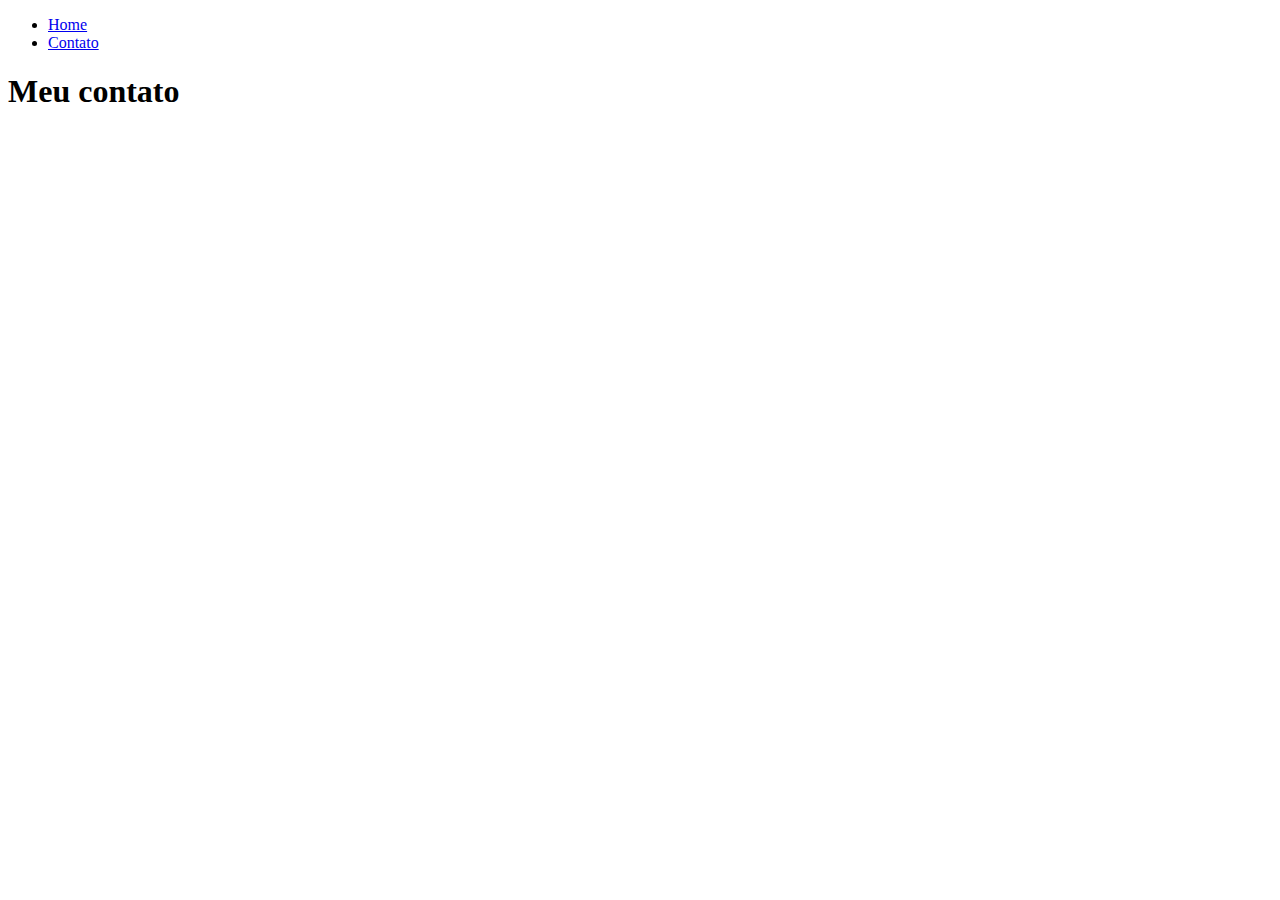
==== contato.html @ 9de90cbd "html" ====
<!DOCTYPE html>
<html lang="pt-br">
<head>
    <meta charset="UTF-8">
    <meta http-equiv="X-UA-Compatible" content="IE=edge">
    <meta name="viewport" content="width=device-width, initial-scale=1.0">
    <title>Document</title>
</head>
<body>
    <ul>
        <li><a href="index.html">Home</a></li>
        <li><a href="contato.html">Contato</a></li>
    </ul>
    <h1>Meu contato</h1>
    
</body>
</html>
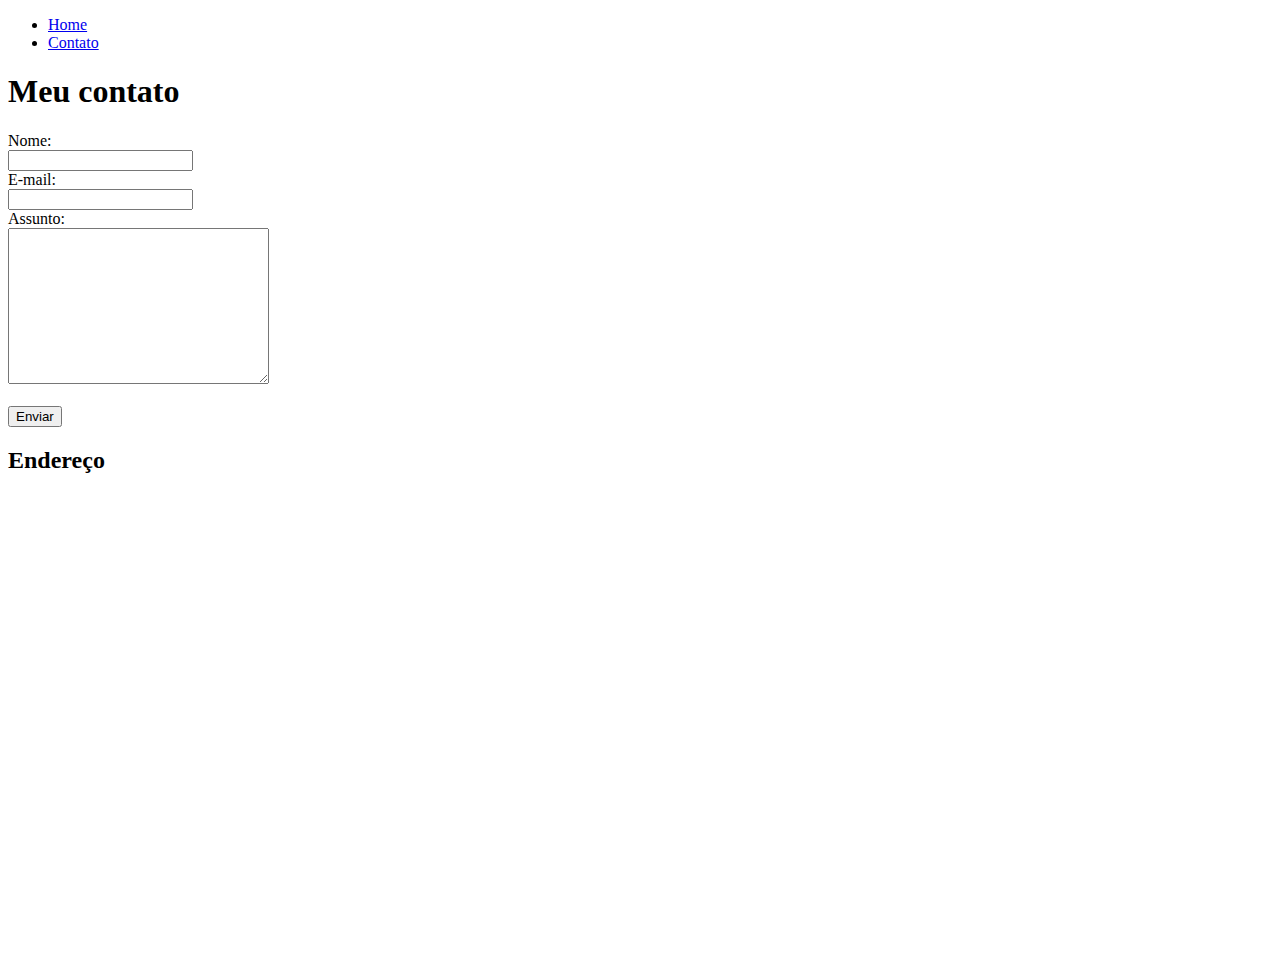
==== commit 5a71e305: "html atuzaliza" ====
--- a/contato.html
+++ b/contato.html
@@ -4,14 +4,30 @@
     <meta charset="UTF-8">
     <meta http-equiv="X-UA-Compatible" content="IE=edge">
     <meta name="viewport" content="width=device-width, initial-scale=1.0">
-    <title>Document</title>
+    <title>Contato</title>
 </head>
-<body>
+<body> 
     <ul>
         <li><a href="index.html">Home</a></li>
         <li><a href="contato.html">Contato</a></li>
     </ul>
     <h1>Meu contato</h1>
-    
+
+    <form>
+        <label for="nome">Nome:</label><br>
+        <input type="text" id="nome">
+        <br>
+        <label for="email">E-mail:</label><br>
+        <input type="email" id="email">
+        <br>
+        <label for="assunto">Assunto:</label><br>
+        <textarea name="assunto" id="assunto" cols="30" rows="10"></textarea>
+        <br>
+        <br>
+        <button>Enviar</button>
+    </form>
+
+    <h2>Endereço</h2>
+    <iframe src="https://www.google.com/maps/embed?pb=!1m18!1m12!1m3!1d14640.658463176143!2d-46.64109733157281!3d-23.454525905774172!2m3!1f0!2f0!3f0!3m2!1i1024!2i768!4f13.1!3m3!1m2!1s0x94cef71fd32d1739%3A0x4e300cf9e4fc04fd!2sHorto%20Florestal%2C%20S%C3%A3o%20Paulo%20-%20SP!5e0!3m2!1spt-BR!2sbr!4v1623868263950!5m2!1spt-BR!2sbr" width="600" height="450" style="border:0;" allowfullscreen="" loading="lazy"></iframe>
 </body>
 </html>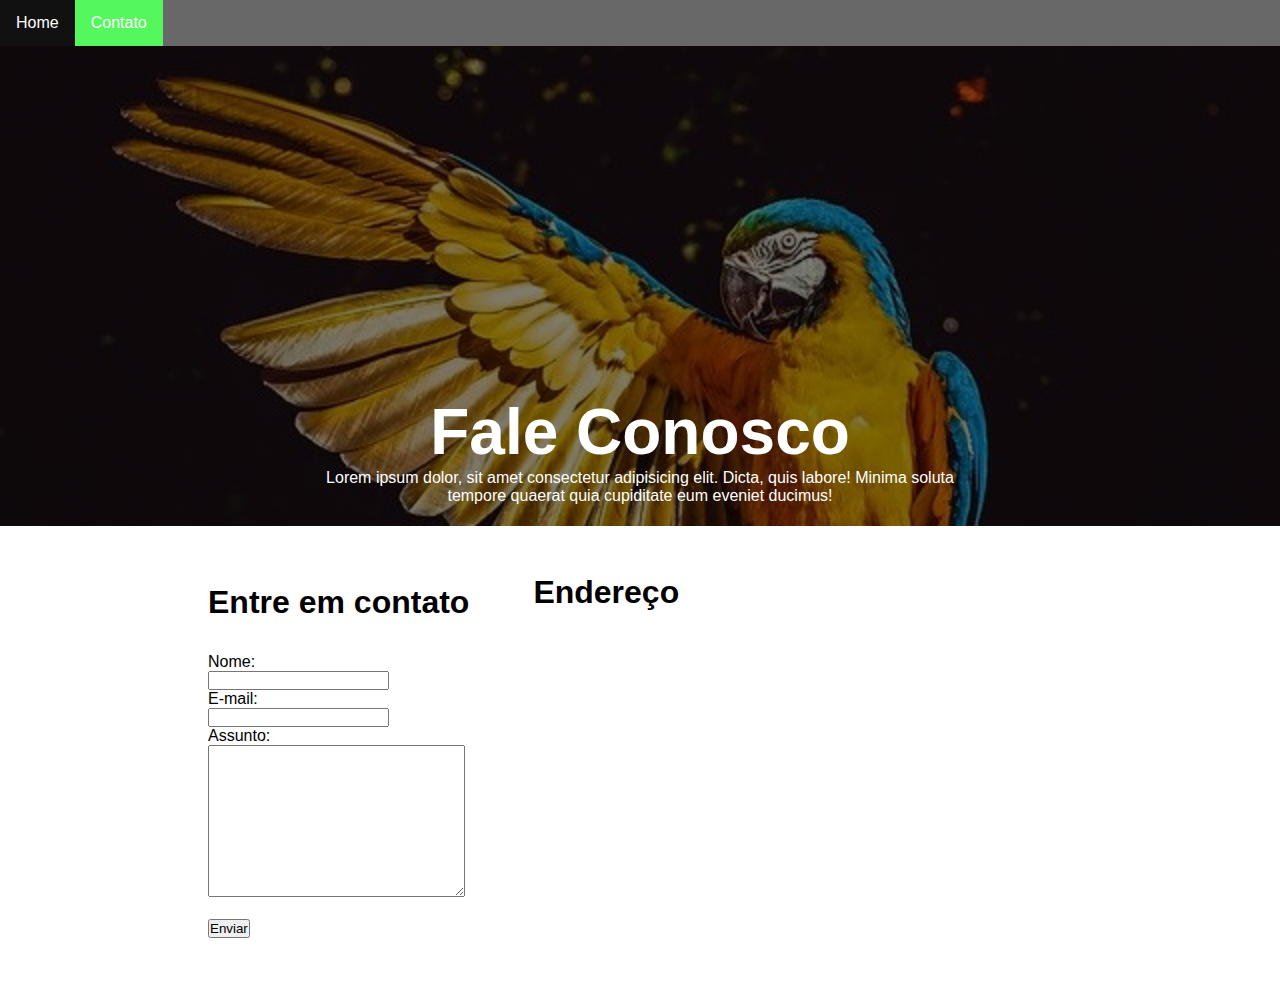
==== commit 74780e2f: "css" ====
--- a/contato.html
+++ b/contato.html
@@ -1,33 +1,53 @@
 <!DOCTYPE html>
 <html lang="pt-br">
+
 <head>
     <meta charset="UTF-8">
     <meta http-equiv="X-UA-Compatible" content="IE=edge">
     <meta name="viewport" content="width=device-width, initial-scale=1.0">
+    <link rel="stylesheet" href="assets/css/style.css">
     <title>Contato</title>
 </head>
-<body> 
-    <ul>
-        <li><a href="index.html">Home</a></li>
-        <li><a href="contato.html">Contato</a></li>
-    </ul>
-    <h1>Meu contato</h1>
 
-    <form>
-        <label for="nome">Nome:</label><br>
-        <input type="text" id="nome">
-        <br>
-        <label for="email">E-mail:</label><br>
-        <input type="email" id="email">
-        <br>
-        <label for="assunto">Assunto:</label><br>
-        <textarea name="assunto" id="assunto" cols="30" rows="10"></textarea>
-        <br>
-        <br>
-        <button>Enviar</button>
+<body>
+    <nav class="menu" id="menu">
+        <ul>
+            <li><a href="index.html">Home</a></li>
+            <li><a class="active" href="contato.html">Contato</a></li>
+        </ul>
+    </nav>
+    <section class="banner2-image">
+        <div class="banner-text">
+            <h1>Fale Conosco</h1>
+            <p>Lorem ipsum dolor, sit amet consectetur adipisicing elit. Dicta, quis labore! Minima soluta tempore
+                quaerat quia cupiditate eum eveniet ducimus!</p>
+        </div>
+    </section>
+
+    <div class="formulario" id="dados">
+        <form class="form">
+        <h2 >Entre em contato</h2>
+            <label for="nome">Nome:</label><br>
+            <input type="text" id="nome">
+            <br>
+            <label for="email">E-mail:</label><br>
+            <input type="email" id="email">
+            <br>
+            <label for="assunto">Assunto:</label><br>
+            <textarea name="assunto" id="assunto" cols="30" rows="10"></textarea>
+            <br>
+            <br>
+            <button>Enviar</button>
+        
     </form>
 
-    <h2>Endereço</h2>
-    <iframe src="https://www.google.com/maps/embed?pb=!1m18!1m12!1m3!1d14640.658463176143!2d-46.64109733157281!3d-23.454525905774172!2m3!1f0!2f0!3f0!3m2!1i1024!2i768!4f13.1!3m3!1m2!1s0x94cef71fd32d1739%3A0x4e300cf9e4fc04fd!2sHorto%20Florestal%2C%20S%C3%A3o%20Paulo%20-%20SP!5e0!3m2!1spt-BR!2sbr!4v1623868263950!5m2!1spt-BR!2sbr" width="600" height="450" style="border:0;" allowfullscreen="" loading="lazy"></iframe>
+    <section class="mapa">
+        <h2>Endereço</h2>
+        <iframe
+            src="https://www.google.com/maps/embed?pb=!1m18!1m12!1m3!1d14640.658463176143!2d-46.64109733157281!3d-23.454525905774172!2m3!1f0!2f0!3f0!3m2!1i1024!2i768!4f13.1!3m3!1m2!1s0x94cef71fd32d1739%3A0x4e300cf9e4fc04fd!2sHorto%20Florestal%2C%20S%C3%A3o%20Paulo%20-%20SP!5e0!3m2!1spt-BR!2sbr!4v1623868263950!5m2!1spt-BR!2sbr"
+            width="400" height="300" style="border:0;" allowfullscreen="" loading="lazy"></iframe>
+    </section>
+</div>
 </body>
+
 </html>--- a/assets/css/style.css
+++ b/assets/css/style.css
@@ -0,0 +1,125 @@
+* {
+    margin: 0;
+    padding: 0;
+    box-sizing: border-box;
+}
+
+body {
+    font-family: Arial, "Helvetica Neue", Helvetica, sans-serif;
+}
+
+/*----------- menu de navegação----------- */
+.menu ul {
+    list-style-type: none;
+    margin: 0;
+    padding: 0;
+    overflow: hidden;
+    background-color: rgb(105, 104, 104);
+
+}
+
+.menu li {
+    float: left;
+}
+
+.menu li a {
+    display: block;
+    color: white;
+    text-align: center;
+    padding: 14px 16px;
+    text-decoration: none;
+}
+
+.menu li a:hover {
+    background-color: #111;
+}
+
+.active {
+    background-color: #54f85c;
+}
+
+/*----------- banner index -----------*/
+.banner-image{
+    background-image:linear-gradient(rgba(0, 0, 0, 0.5), rgba(0, 0, 0, 0.5)),  url("../img/fundoplanta.jpg"); 
+    background-repeat: no-repeat;
+    background-size: cover;
+    height: 30em;
+}
+
+.banner2-image{
+    background-image:linear-gradient(rgba(0, 0, 0, 0.5), rgba(0, 0, 0, 0.5)),  url("../img/arara.jpg"); 
+    background-repeat: no-repeat;
+    background-size: cover;
+    height: 30em;
+}
+
+ .banner-text {
+    text-align: center;
+    position: absolute;
+    top: 50%;
+    left: 50%;
+    transform: translate(-50%, -50%);
+    color: white;
+  }
+
+  h1{
+      font-size: 4em;
+  }
+
+
+  /*----------- conteudo -----------*/
+  .conteudo{
+    display: flex;
+    flex-direction: row;
+    margin: 3em; 
+    align-items: center; 
+  }
+
+  .texto{
+    text-align: justify;
+    padding: 2em;
+  }
+
+  .img{
+      width: 100%;
+      border-radius: 50%;
+  }
+
+  .img .br-50{
+      border-radius: 50%;
+      width: 400px;
+      height: 400px;
+  }
+
+  .video{
+    display: block;
+    margin-left: auto;
+    margin-right: auto;
+    width: 40%;
+  }
+
+  h2{
+      font-size: 2em;
+      padding-bottom: 1em;
+  }
+
+  .titulo2{
+      text-align: center;
+  }
+
+  /*----------- formulario -----------*/
+
+  
+  .formulario{
+    display: flex;
+    align-items: center;
+    margin-right: 10em;
+    margin-left: 10em;
+    padding: 3em;
+  }
+
+  .form{
+      margin-right: 4em;
+  }
+
+  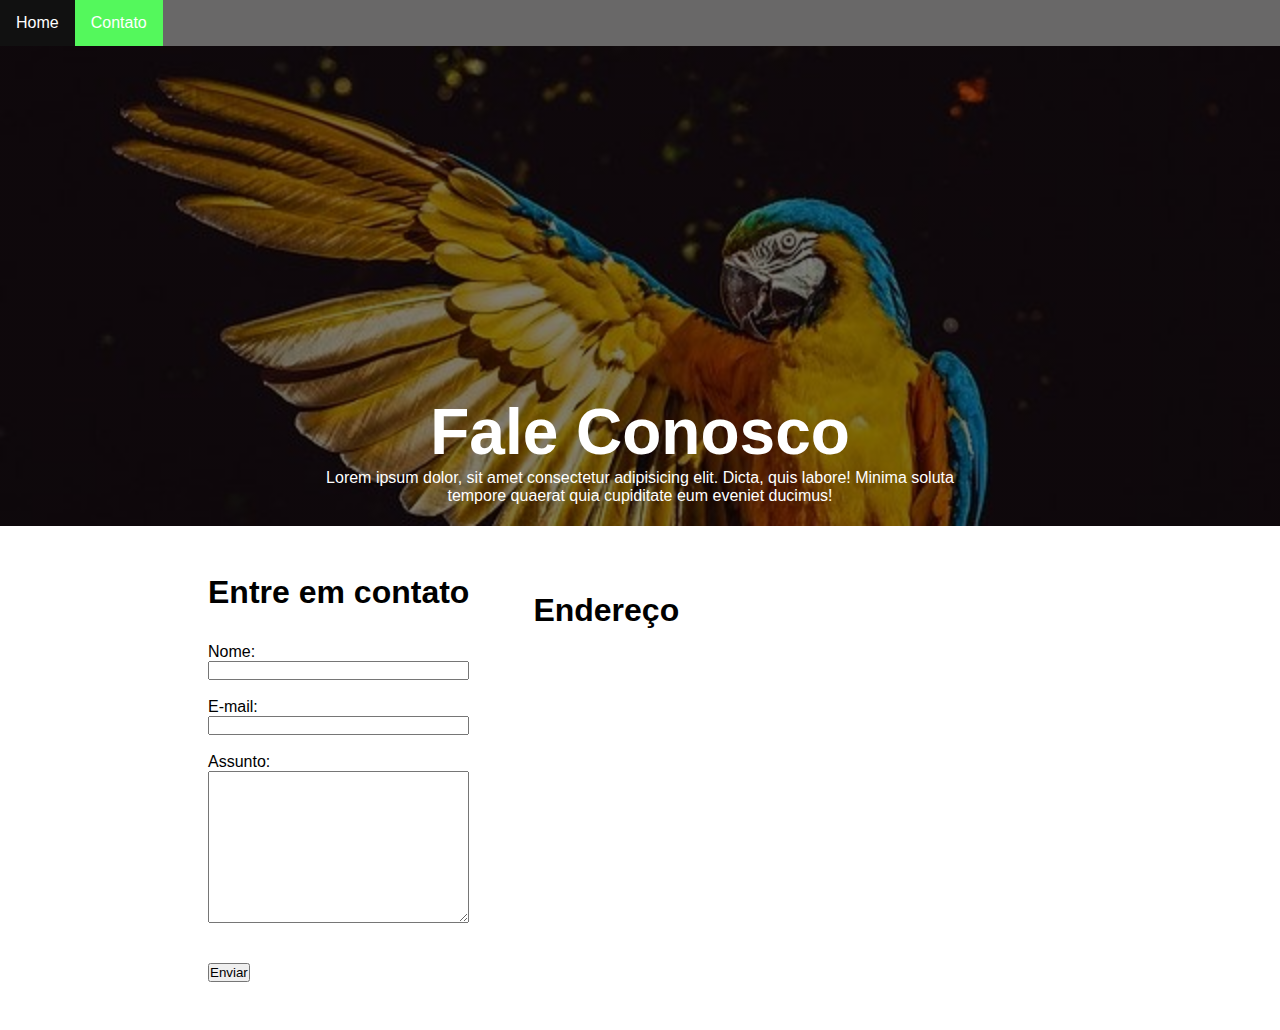
==== commit 07dcf975: "js" ====
--- a/contato.html
+++ b/contato.html
@@ -28,16 +28,19 @@
         <form class="form">
         <h2 >Entre em contato</h2>
             <label for="nome">Nome:</label><br>
-            <input type="text" id="nome">
+            <input type="text" id="nome" onkeyup="validaNome()">
+            <div id="txtNome"></div>
             <br>
             <label for="email">E-mail:</label><br>
-            <input type="email" id="email">
+            <input type="email" id="email" onkeyup="validaEmail()">
+            <div id="txtEmail"></div>
             <br>
             <label for="assunto">Assunto:</label><br>
-            <textarea name="assunto" id="assunto" cols="30" rows="10"></textarea>
+            <textarea name="assunto" id="assunto" cols="30" rows="10" onkeyup="validaAssunto()"></textarea>
+            <div id="txtAssunto"></div>
             <br>
             <br>
-            <button>Enviar</button>
+            <button onclick="enviar()">Enviar</button>
         
     </form>
 
@@ -45,9 +48,10 @@
         <h2>Endereço</h2>
         <iframe
             src="https://www.google.com/maps/embed?pb=!1m18!1m12!1m3!1d14640.658463176143!2d-46.64109733157281!3d-23.454525905774172!2m3!1f0!2f0!3f0!3m2!1i1024!2i768!4f13.1!3m3!1m2!1s0x94cef71fd32d1739%3A0x4e300cf9e4fc04fd!2sHorto%20Florestal%2C%20S%C3%A3o%20Paulo%20-%20SP!5e0!3m2!1spt-BR!2sbr!4v1623868263950!5m2!1spt-BR!2sbr"
-            width="400" height="300" style="border:0;" allowfullscreen="" loading="lazy"></iframe>
+            width="400" height="300" style="border:0;" allowfullscreen="" loading="lazy" onmousemove="mapaZoom()" onmouseout="mapaNormal()" id="mapa"></iframe>
     </section>
 </div>
+<script src="assets/js/script.js"></script>
 </body>
 
 </html>